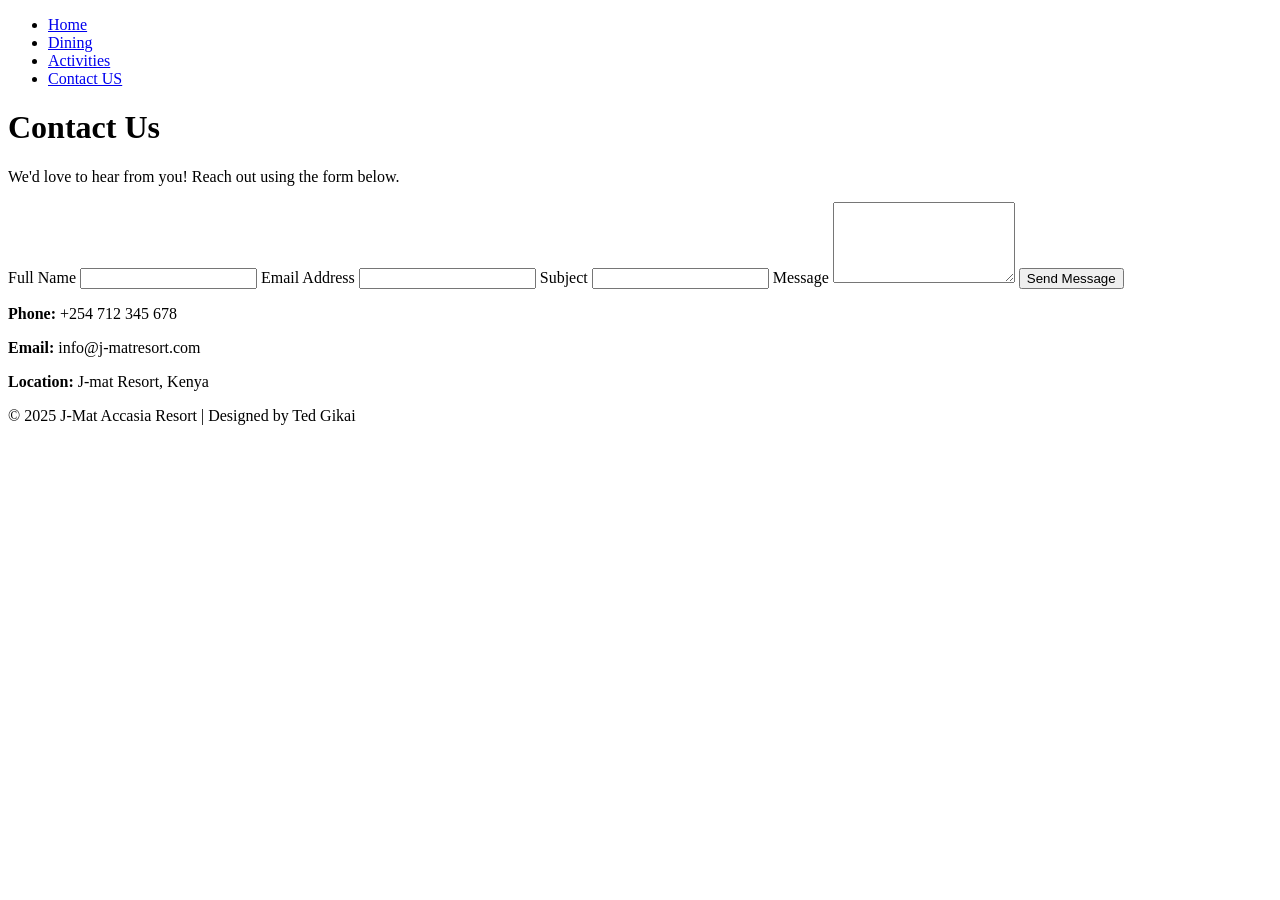
==== contact-us.html @ beab5863 "Add contact-us" ====
<!DOCTYPE html>
<html lang="en">
<head>
    <meta charset="UTF-8">
    <meta name="viewport" content="width=device-width, initial-scale=1.0">
    <title>Jmat Accasia Resort</title>
    <link rel="stylesheet" href="./styles/contact-us.css">
    <link rel="website icon" type="jpg" href="assets/images/j-mat.jpg">
    <script src="./script/contact-us.js"> defer</script>
</head>
<body>
    <nav>
        <ul>
            <li><a href="index.html">Home</a></li>
            <li><a href="dining.html">Dining</a></li>
            <li><a href="activities.html">Activities</a></li>
            <li><a href="contact-us.html">Contact US</a></li>
        </ul>
    </nav>
    <div class="container">
        <h1>Contact Us</h1>
        <p class="description">We'd love to hear from you! Reach out using the form below.</p>
    
        <form action="#" method="POST">
          <label for="name">Full Name</label>
          <input type="text" id="name" name="name" required>
    
          <label for="email">Email Address</label>
          <input type="email" id="email" name="email" required>
    
          <label for="subject">Subject</label>
          <input type="text" id="subject" name="subject">
    
          <label for="message">Message</label>
          <textarea id="message" name="message" rows="5" required></textarea>
    
          <button id="btn" type="submit">Send Message</button>
        </form>
    
        <div class="contact-info">
          <p><strong>Phone:</strong> +254 712 345 678</p>
          <p><strong>Email:</strong> info@j-matresort.com</p>
          <p><strong>Location:</strong> J-mat Resort, Kenya</p>
        </div>
      </div>
      <footer>
        &copy; 2025 J-Mat Accasia Resort | Designed by Ted Gikai
        </footer>
</body>
</html>
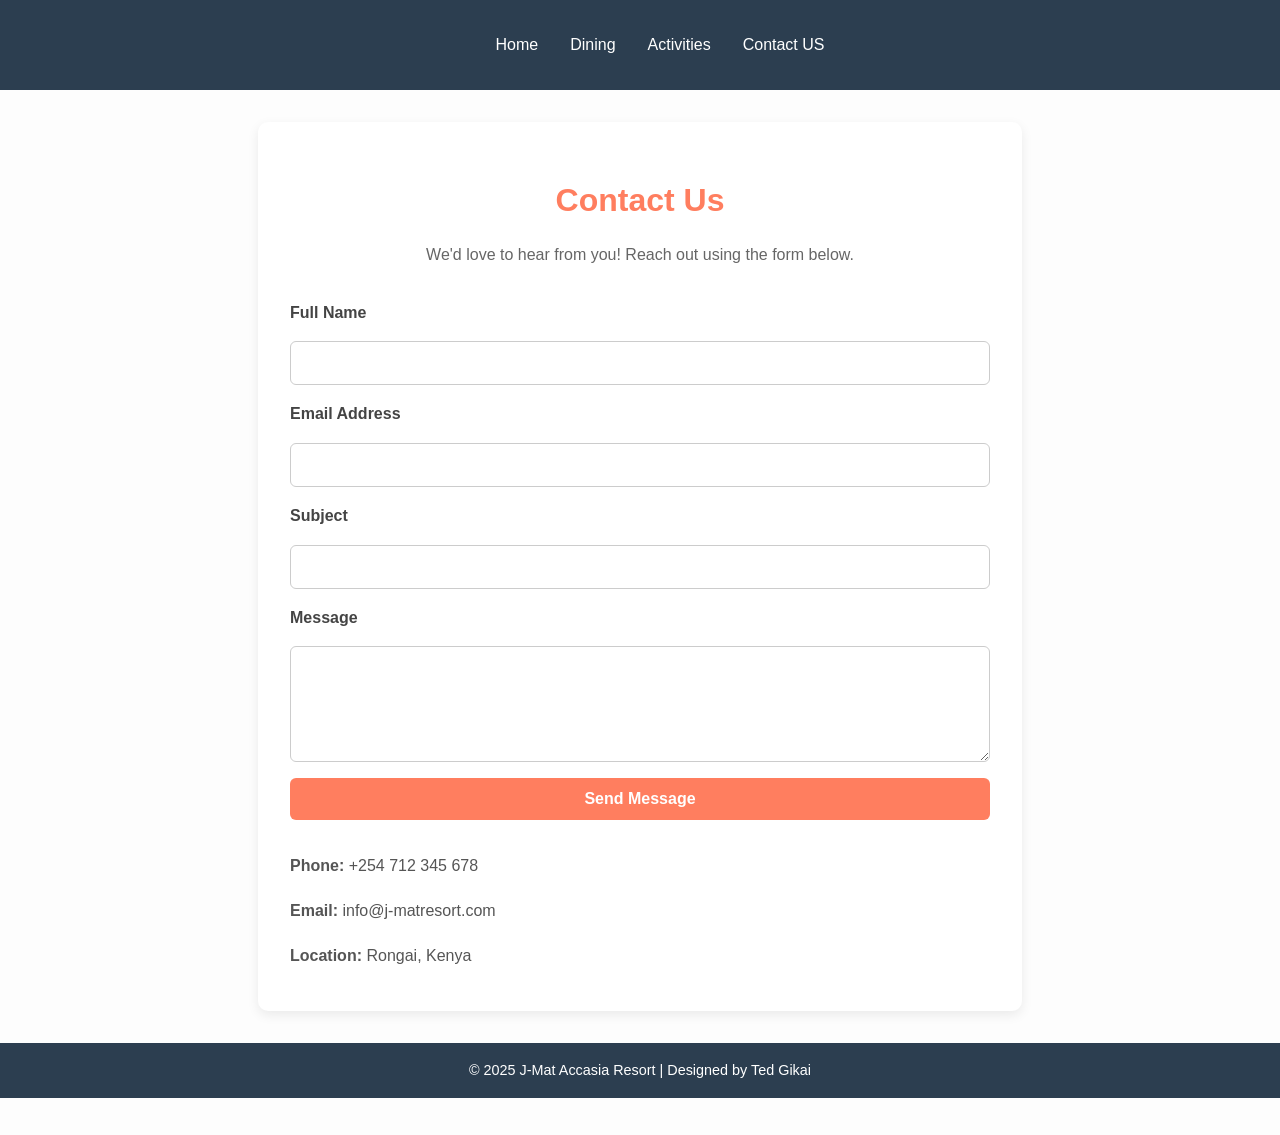
==== commit a24cf837: "add location" ====
--- a/contact-us.html
+++ b/contact-us.html
@@ -40,7 +40,7 @@
         <div class="contact-info">
           <p><strong>Phone:</strong> +254 712 345 678</p>
           <p><strong>Email:</strong> info@j-matresort.com</p>
-          <p><strong>Location:</strong> J-mat Resort, Kenya</p>
+          <p><strong>Location:</strong> Rongai, Kenya</p>
         </div>
       </div>
       <footer>
--- a/styles/contact-us.css
+++ b/styles/contact-us.css
@@ -0,0 +1,103 @@
+body {
+  margin: 0;
+  padding: 0;
+  font-family: 'Segoe UI', Tahoma, Geneva, Verdana, sans-serif;
+  background-color: #fdfdfd;
+  color: #333;
+  line-height: 1.6;
+  padding-bottom: 2rem;
+}
+
+
+nav {
+  background-color: #2c3e50;
+  padding: 1rem 2rem;
+}
+
+nav ul {
+  list-style: none;
+  display: flex;
+  justify-content: center;
+  gap: 2rem;
+}
+
+nav ul li a {
+  color: white;
+  text-decoration: none;
+  font-weight: 500;
+  transition: color 0.3s;
+}
+.container {
+  max-width: 700px;
+  margin: 2rem auto;
+  padding: 2rem;
+  background: #fff;
+  border-radius: 10px;
+  box-shadow: 0 4px 12px rgba(0, 0, 0, 0.08);
+}
+
+h1 {
+  text-align: center;
+  margin-bottom: 1rem;
+  font-size: 2rem;
+  color: #ff7e5f;
+}
+
+.description {
+  text-align: center;
+  margin-bottom: 2rem;
+  font-size: 1rem;
+  color: #666;
+}
+
+
+form {
+  display: flex;
+  flex-direction: column;
+  gap: 1rem;
+}
+
+label {
+  font-weight: bold;
+  color: #444;
+}
+
+input,
+textarea {
+  padding: 0.75rem;
+  border: 1px solid #ccc;
+  border-radius: 6px;
+  font-size: 1rem;
+  resize: vertical;
+}
+
+button {
+  background: #ff7e5f;
+  color: white;
+  padding: 0.75rem;
+  border: none;
+  border-radius: 6px;
+  font-size: 1rem;
+  font-weight: bold;
+  cursor: pointer;
+  transition: background 0.3s;
+}
+.contact-info {
+  margin-top: 2rem;
+  font-size: 1rem;
+  color: #555;
+  line-height: 1.8;
+}
+
+.contact-info p {
+  margin-bottom: 0.5rem;
+}
+
+footer {
+  text-align: center;
+  background-color: #2c3e50;
+  color: white;
+  padding: 1rem;
+  margin-top: 2rem;
+  font-size: 0.9rem;
+}
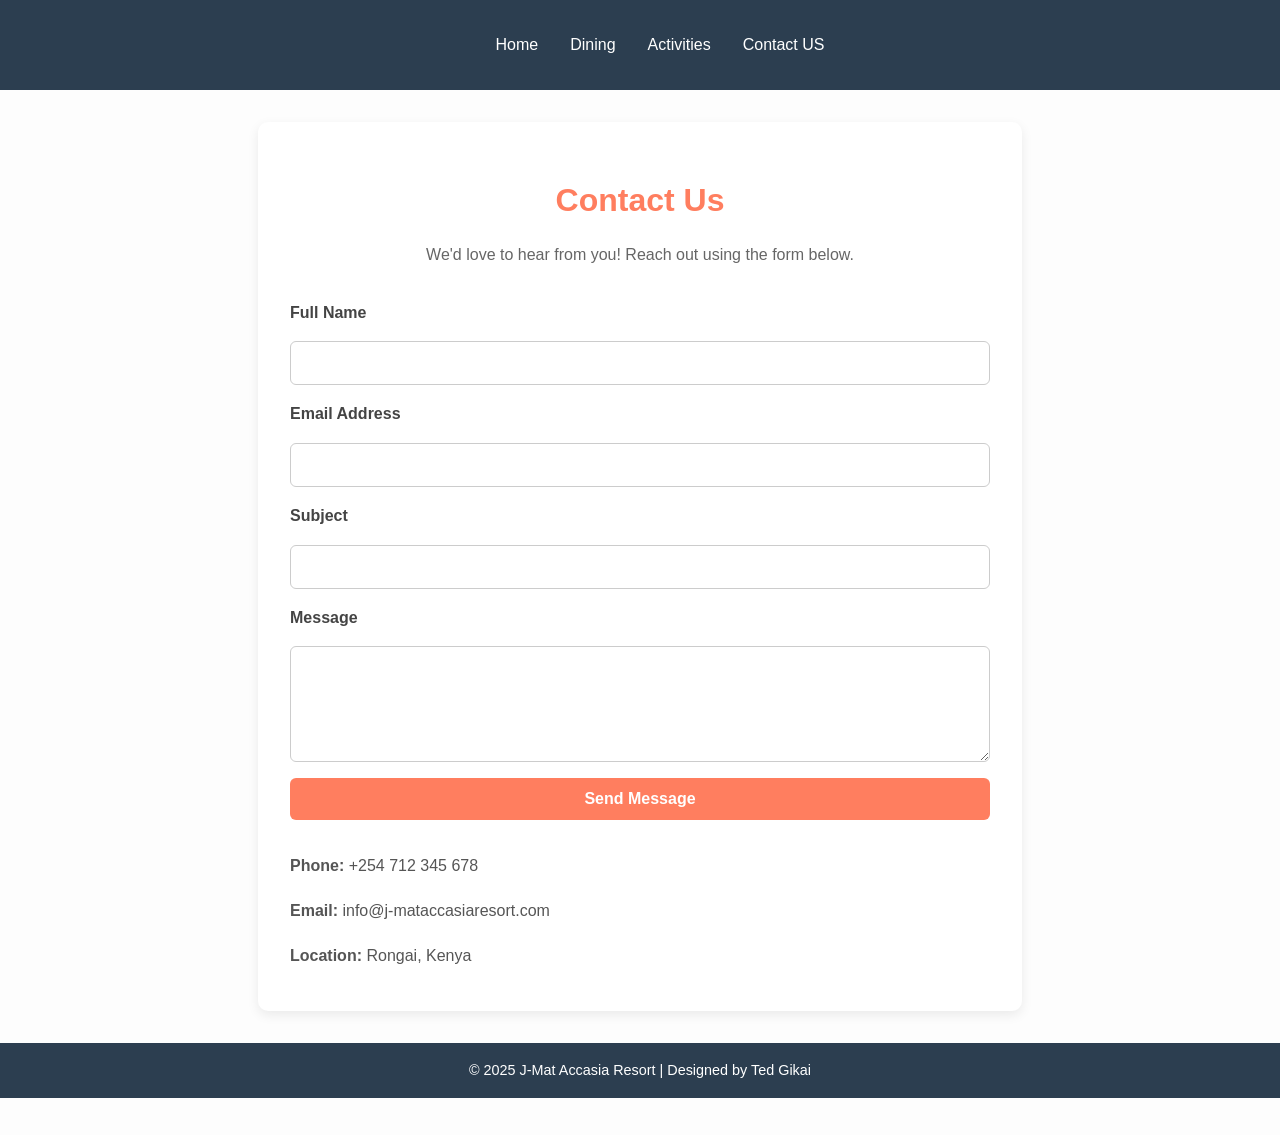
==== commit a40deac2: "add email" ====
--- a/contact-us.html
+++ b/contact-us.html
@@ -39,7 +39,7 @@
     
         <div class="contact-info">
           <p><strong>Phone:</strong> +254 712 345 678</p>
-          <p><strong>Email:</strong> info@j-matresort.com</p>
+          <p><strong>Email:</strong> info@j-mataccasiaresort.com</p>
           <p><strong>Location:</strong> Rongai, Kenya</p>
         </div>
       </div>
